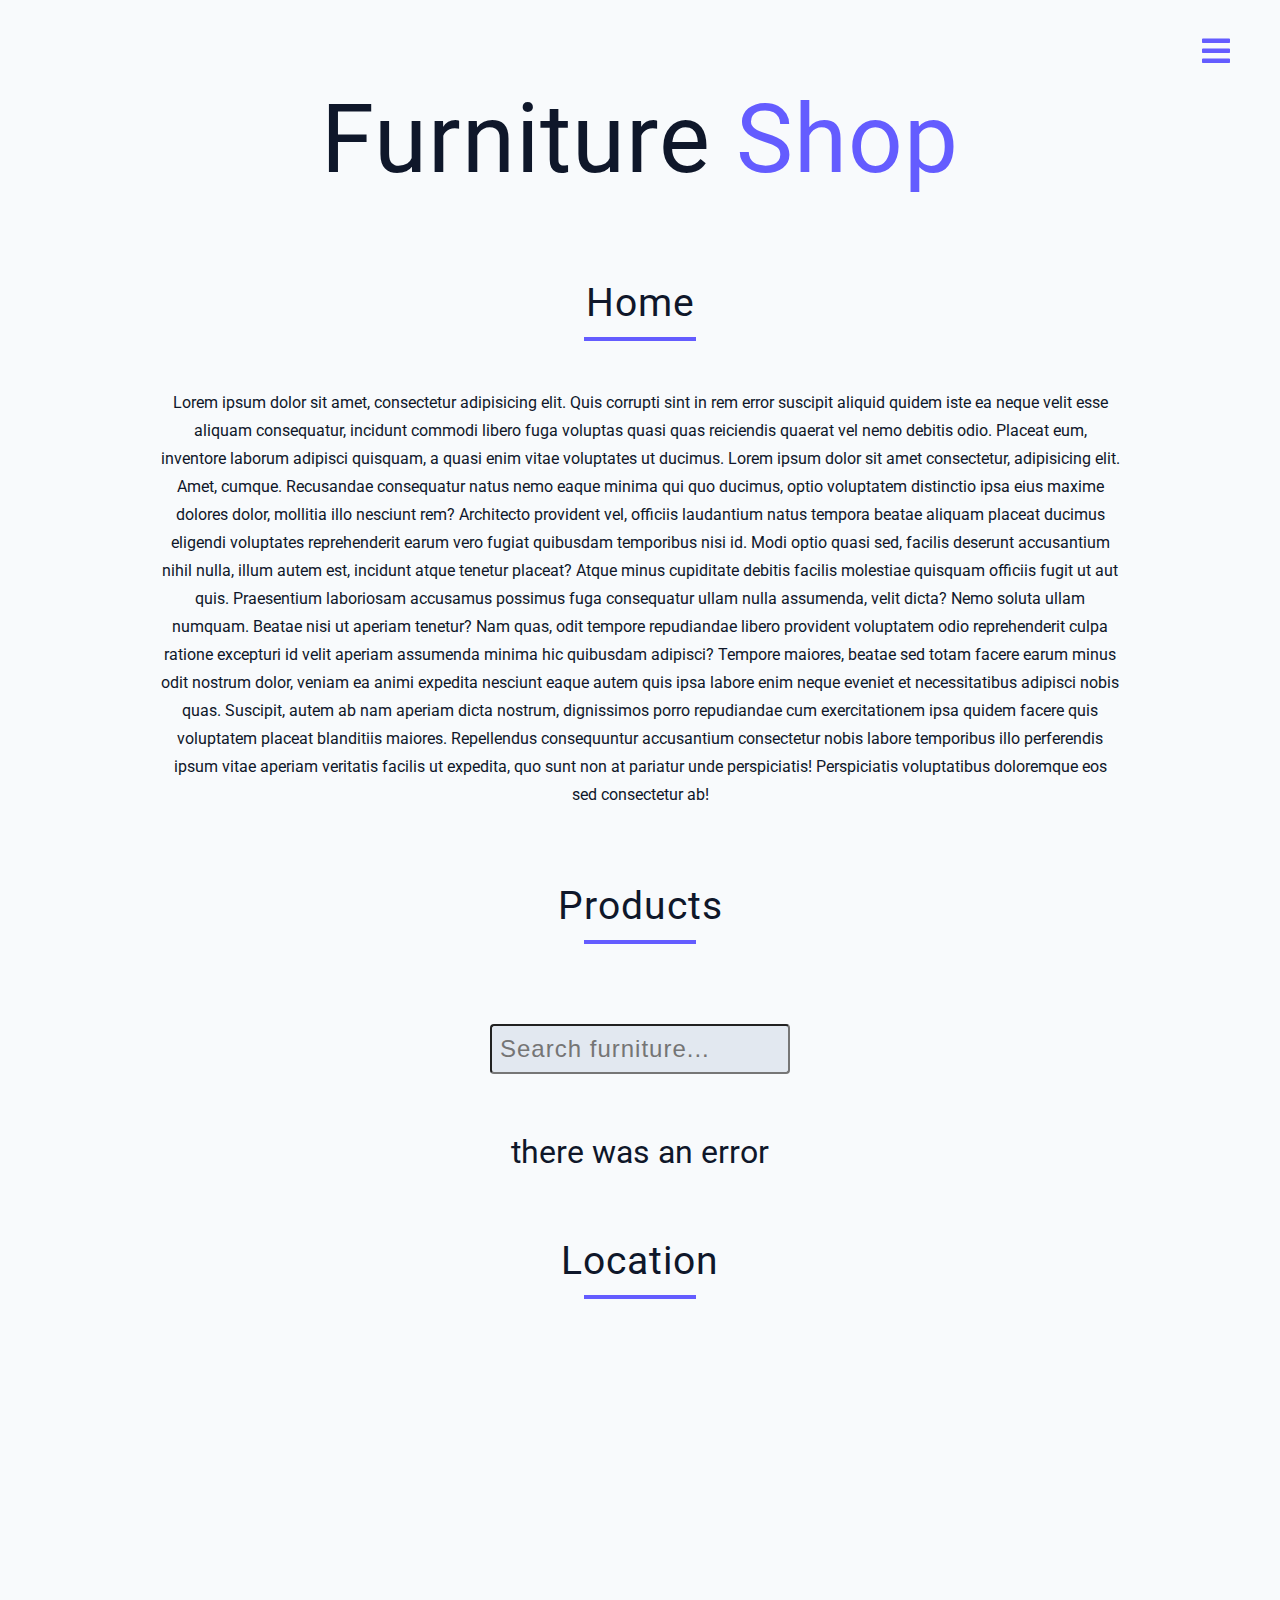
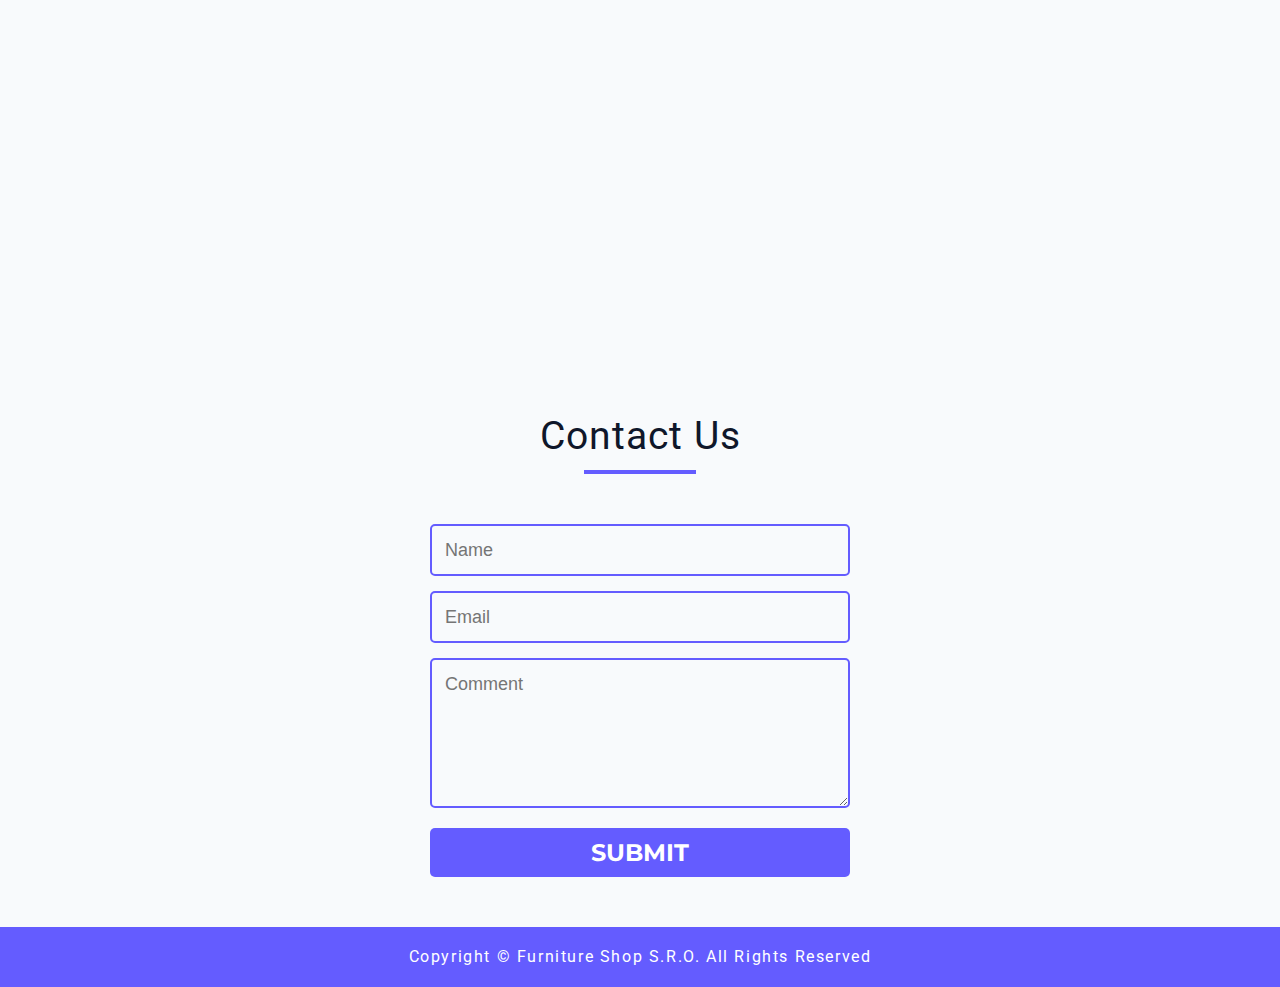
==== index.html @ f692d0d1 "first commit" ====
<!DOCTYPE html>
<html lang="en">
  <head>
    <meta charset="UTF-8" />
    <meta http-equiv="X-UA-Compatible" content="IE=edge" />
    <meta name="viewport" content="width=device-width, initial-scale=1.0" />
    <title>Furntiture Shop</title>
    <link rel="stylesheet" href="./styles.css" />
    <link rel="stylesheet" href="sidebar.css">
    <link rel="stylesheet" href="form.css">
    <link rel="stylesheet" href="contact.css">
    <link rel="stylesheet" href="https://cdnjs.cloudflare.com/ajax/libs/font-awesome/5.14.0/css/all.min.css" />
  </head>
  <body>
    <header>
      <h1 class="main-header">Furniture <span class="colored-span">Shop</span></h1>
    </header>
    <!-- navbar start -->
    <button class="sidebar-toggle">
      <i class="fas fa-bars"></i>
    </button>
    <aside class="sidebar">
      <div class="sidebar-header">
        <h4 class="sidebar-shop-name">Furniture <span class="colored-span">Shop</span></h4>
        <button class="close-btn"><i class="fas fa-times"></i></button>
      </div>
      <!-- links -->
      <ul class="links">
        <li>
          <a href="index.html">home</a>
        </li>
        <li>
          <a href="#products">products</a>
        </li>
        <li>
          <a href="#location">Location</a>
        </li>
        <li>
          <a href="#contact">contact</a>
        </li>
      </ul>
      <!-- social media -->
      <ul class="social-icons">
        <li>
          <a href="https://www.facebook.com">
            <i class="fab fa-facebook"></i>
          </a>
        </li>
        <li>
          <a href="https://www.twitter.com">
            <i class="fab fa-twitter"></i>
          </a>
        </li>
          <a href="https://www.linkedin.com">
            <i class="fab fa-linkedin"></i>
          </a>
        </li>
      </ul>
    </aside>
    <!-- navbar end -->
    <!-- home -->
    <div class="title">
      <h2>Home</h2>
      <div class="title-underline"></div>
    </div>
    <p class="home-text">Lorem ipsum dolor sit amet, consectetur adipisicing elit. Quis corrupti sint in rem error suscipit aliquid quidem iste ea neque velit esse aliquam consequatur, incidunt commodi libero fuga voluptas quasi quas reiciendis quaerat vel nemo debitis odio. Placeat eum, inventore laborum adipisci quisquam, a quasi enim vitae voluptates ut ducimus. Lorem ipsum dolor sit amet consectetur, adipisicing elit. Amet, cumque. Recusandae consequatur natus nemo eaque minima qui quo ducimus, optio voluptatem distinctio ipsa eius maxime dolores dolor, mollitia illo nesciunt rem? Architecto provident vel, officiis laudantium natus tempora beatae aliquam placeat ducimus eligendi voluptates reprehenderit earum vero fugiat quibusdam temporibus nisi id. Modi optio quasi sed, facilis deserunt accusantium nihil nulla, illum autem est, incidunt atque tenetur placeat? Atque minus cupiditate debitis facilis molestiae quisquam officiis fugit ut aut quis. Praesentium laboriosam accusamus possimus fuga consequatur ullam nulla assumenda, velit dicta? Nemo soluta ullam numquam. Beatae nisi ut aperiam tenetur? Nam quas, odit tempore repudiandae libero provident voluptatem odio reprehenderit culpa ratione excepturi id velit aperiam assumenda minima hic quibusdam adipisci? Tempore maiores, beatae sed totam facere earum minus odit nostrum dolor, veniam ea animi expedita nesciunt eaque autem quis ipsa labore enim neque eveniet et necessitatibus adipisci nobis quas. Suscipit, autem ab nam aperiam dicta nostrum, dignissimos porro repudiandae cum exercitationem ipsa quidem facere quis voluptatem placeat blanditiis maiores. Repellendus consequuntur accusantium consectetur nobis labore temporibus illo perferendis ipsum vitae aperiam veritatis facilis ut expedita, quo sunt non at pariatur unde perspiciatis! Perspiciatis voluptatibus doloremque eos sed consectetur ab!</p>
    <!-- home end -->
    <section class="products">
      <!-- title products -->
      <div class="title">
        <h2 id="products">products</h2>
        <div class="title-underline"></div>
      </div>
      <!-- Form Filter -->
      <form class="input-form">
        <input type="text" class="search-input" placeholder="Search furniture..." />
      </form>
      <!-- products -->
      <div class="products-center"></div>
    </section>
    <!-- Location -->
    <div class="title" id="location">
      <h2 id="contact">Location</h2>
      <div class="title-underline"></div>
    </div>
    <section>
      <div class="google-map">
        <iframe
          src="https://www.google.com/maps/embed?pb=!1m14!1m12!1m3!1d824.1107381930958!2d18.07484209832789!3d48.29430339933815!2m3!1f0!2f0!3f0!3m2!1i1024!2i768!4f13.1!5e0!3m2!1ssk!2ssk!4v1690102992301!5m2!1ssk!2ssk"
          width="600" height="450" style="border:0;" allowfullscreen="" loading="lazy"
          referrerpolicy="no-referrer-when-downgrade"></iframe>
      </div>
    </section>
    <!-- Contact us -->
    <div class="title">
      <h2 id="contact">Contact us</h2>
      <div class="title-underline"></div>
    </div>
    <section>
      <form>
        <input name="name" type="text" class="feedback-input" placeholder="Name" required/>
        <input name="email" type="text" class="feedback-input" placeholder="Email" required/>
        <textarea name="text" class="feedback-input" placeholder="Comment" required></textarea>
        <input type="submit" value="SUBMIT" />
      </form>
    </section>
    <!-- footer -->
    <footer class="footer">
      <p>
        copyright &copy; Furniture Shop s.r.o.
        <span id="date"></span> all rights reserved
      </p>
    </footer>
    <script src="./app.js"></script>
    <script src="./sidebar.js"></script>
  </body>
</html>
---- styles.css ----
*,
::after,
::before {
  box-sizing: border-box;
  margin: 0;
  padding: 0;
}

html {
  font-size: 100%;
  scroll-behavior: smooth;
}

/*16px*/

:root {
  /* colors */
  --primary-100: #e2e0ff;
  --primary-200: #c1beff;
  --primary-300: #a29dff;
  --primary-400: #837dff;
  --primary-500: #645cff;
  --primary-600: #504acc;
  --primary-700: #3c3799;
  --primary-800: #282566;
  --primary-900: #141233;

  /* grey */
  --grey-50: #f8fafc;
  --grey-100: #f1f5f9;
  --grey-200: #e2e8f0;
  --grey-300: #cbd5e1;
  --grey-400: #94a3b8;
  --grey-500: #64748b;
  --grey-600: #475569;
  --grey-700: #334155;
  --grey-800: #1e293b;
  --grey-900: #0f172a;
  /* rest of the colors */
  --black: #222;
  --white: #fff;
  --red-light: #f8d7da;
  --red-dark: #842029;
  --green-light: #d1e7dd;
  --green-dark: #0f5132;

  /* fonts  */
  --small-text: 0.875rem;
  --extra-small-text: 0.7em;
  /* rest of the vars */
  --backgroundColor: var(--grey-50);
  --textColor: var(--grey-900);
  --borderRadius: 0.25rem;
  --letterSpacing: 1px;
  --transition: 0.3s ease-in-out all;
  --max-width: 1120px;
  --fixed-width: 600px;

  /* box shadow*/
  --shadow-1: 0 1px 3px 0 rgba(0, 0, 0, 0.1), 0 1px 2px 0 rgba(0, 0, 0, 0.06);
  --shadow-2: 0 4px 6px -1px rgba(0, 0, 0, 0.1),
    0 2px 4px -1px rgba(0, 0, 0, 0.06);
  --shadow-3: 0 10px 15px -3px rgba(0, 0, 0, 0.1),
    0 4px 6px -2px rgba(0, 0, 0, 0.05);
  --shadow-4: 0 20px 25px -5px rgba(0, 0, 0, 0.1),
    0 10px 10px -5px rgba(0, 0, 0, 0.04);
}

body {
  background: var(--backgroundColor);
  font-family: -apple-system, BlinkMacSystemFont, 'Segoe UI', Roboto, Oxygen,
    Ubuntu, Cantarell, 'Open Sans', 'Helvetica Neue', sans-serif;
  font-weight: 400;
  line-height: 1.75;
  color: var(--textColor);
}

h1,
h2,
h3,
h4,
h5 {
  margin: 0;
  margin-bottom: 1.38rem;
  font-weight: 400;
  line-height: 1.3;
  text-transform: capitalize;
  letter-spacing: var(--letterSpacing);
}

h1 {
  margin-top: 0;
  font-size: 3.052rem;
}

h2 {
  font-size: 2.441rem;
}

h3 {
  font-size: 1.953rem;
}

h4 {
  font-size: 1.563rem;
}

h5 {
  font-size: 1.25rem;
}

small,
.text-small {
  font-size: var(--small-text);
}

a {
  text-decoration: none;
}

ul {
  list-style-type: none;
  padding: 0;
  text-align: center;
}

.img {
  width: 100%;
  display: block;
  object-fit: cover;
}

.main-header {
  font-size: 6rem;
  text-align: center;
  margin: 0.8em auto;
}

.main-header-product {
  font-size: 6rem;
  text-align: center;
  margin: 0.2em auto;
}

.home-text {
  margin: 0 auto;
  text-align: center;
  width: 75%;
}

.colored-span {
  color: var(--primary-500);
}

/* buttons */

.btn {
  cursor: pointer;
  color: var(--white);
  background: var(--primary-500);
  border: transparent;
  border-radius: var(--borderRadius);
  letter-spacing: var(--letterSpacing);
  padding: 0.5rem 1rem;
  box-shadow: var(--shadow-1);
  transition: var(--transition);
  text-transform: capitalize;
  display: inline-block;
}

.btn:hover {
  background: var(--primary-700);
  box-shadow: var(--shadow-3);
}

.add-btn {
  background: var(--green-dark);
}

.add-btn:hover {
  background: #083922;
}

@keyframes spinner {
  to {
    transform: rotate(360deg);
  }
}

.loading {
  width: 6rem;
  height: 6rem;
  border: 5px solid var(--grey-400);
  border-radius: 50%;
  border-top-color: var(--primary-500);
  animation: spinner 0.6s linear infinite;
}

.loading {
  margin: 0 auto;
  margin-top: 4rem;
}

/* title */

.title {
  text-align: center;
  margin-bottom: 3rem;
}

.title h2 {
  margin: 1.5rem;
}

.title-underline {
  background: var(--primary-500);
  width: 7rem;
  height: 0.25rem;
  margin: 0 auto;
  margin-top: -1rem;
}

/* Products */

.products {
  padding: 3rem 0 2rem 0;
}

.products-center {
  width: 90vw;
  max-width: 1170px;
  margin: 0 auto;
}

.products-container {
  display: grid;
  gap: 2rem;
}

.single-product-img {
  border-radius: var(--borderRadius);
  height: 15rem;
}

.single-product footer {
  padding: 0.75rem 0;
  text-align: center;
}

.single-product .name {
  margin-bottom: 0.25rem;
  text-transform: capitalize;
  letter-spacing: var(--letterSpacing);
  color: var(--grey-500);
}

.single-product .price {
  margin-bottom: 0;
  color: var(--primary-500);
  font-weight: 700;
  font-size: 1rem;
  letter-spacing: var(--letterSpacing);
}

@media screen and (min-width: 768px) {
  .products-container {
    grid-template-columns: repeat(2, 1fr);
  }

  .single-product-img {
    height: 10rem;
  }

  .single-product .name {
    font-size: 0.85rem;
  }

  .single-product .price {
    font-size: 0.85rem;
  }

  .single-product {
    margin-bottom: 0;
  }
}

@media screen and (min-width: 1000px) {
  .products-container {
    grid-template-columns: repeat(3, 1fr);
  }
}

.error {
  text-align: center;
  font-size: 2rem;
}

/* Single Product */

.product-wrapper {
  background: lightgrey;
  margin: 1.5em auto 0 auto;
  padding: 2em;
}

.home-link {
  display: block;
  width: 150px;
  margin: 3rem auto;
  text-align: center;
}

.product {
  width: 90vw;
  max-width: 1170px;
  margin: 0 auto;
}

.product-loading {
  text-align: center;
}

.product-wrapper img {
  height: 15rem;
  border-radius: var(--borderRadius);
}

.product-color {
  display: inline-block;
  width: 1rem;
  height: 1rem;
  border-radius: 50%;
  background: #222;
  margin: 0.5rem 0.5rem 0.25rem 0;
}

.product-info {
  padding-top: 1rem;
}

.product-info h3 {
  margin: 0;
  margin-bottom: 0.25rem;
}

.product-info h5 {
  color: var(--grey-500);
  margin: 0;
  margin-bottom: 0.25rem;
}

.product span {
  color: var(--grey-800);
}

.product p {
  margin: 0;
  margin-bottom: 1.25rem;
}

@media screen and (min-width: 768px) {
  .product-wrapper {
    display: grid;
    grid-template-columns: 1fr 1fr;
    column-gap: 2rem;
  }

  .product-wrapper img {
    height: 100%;
    max-height: 500px;
  }
}

/* map */

.google-map {
  z-index: -1;
  margin: 0 auto;
  padding-bottom: 50%;
  position: relative;
}

.google-map iframe {
  height: 100%;
  width: 80%;
  left: 0;
  right: 0;
  margin: 0 auto;
  position: absolute;
}

/* footer */
.footer {
  background: var(--primary-500);
  padding: 1rem;
  text-align: center;
}

footer p {
  color: var(--clr-white);
  text-transform: capitalize;
  letter-spacing: var(--spacing);
  margin: 0 auto;
}
---- sidebar.css ----
/*
=============== 
Fonts
===============
*/
@import url("https://fonts.googleapis.com/css?family=Open+Sans|Roboto:400,700&display=swap");

/*
=============== 
Variables
===============
*/

:root {
  /* dark shades of primary color*/
  --clr-primary-1: hsl(205, 86%, 17%);
  --clr-primary-2: hsl(205, 77%, 27%);
  --clr-primary-3: hsl(205, 72%, 37%);
  --clr-primary-4: hsl(205, 63%, 48%);
  /* primary/main color */
  --clr-primary-5: hsl(205, 78%, 60%);
  /* lighter shades of primary color */
  --clr-primary-6: hsl(205, 89%, 70%);
  --clr-primary-7: hsl(205, 90%, 76%);
  --clr-primary-8: hsl(205, 86%, 81%);
  --clr-primary-9: hsl(205, 90%, 88%);
  --clr-primary-10: hsl(205, 100%, 96%);
  /* darkest grey - used for headings */
  --clr-grey-1: hsl(209, 61%, 16%);
  --clr-grey-2: hsl(211, 39%, 23%);
  --clr-grey-3: hsl(209, 34%, 30%);
  --clr-grey-4: hsl(209, 28%, 39%);
  /* grey used for paragraphs */
  --clr-grey-5: hsl(210, 22%, 49%);
  --clr-grey-6: hsl(209, 23%, 60%);
  --clr-grey-7: hsl(211, 27%, 70%);
  --clr-grey-8: hsl(210, 31%, 80%);
  --clr-grey-9: hsl(212, 33%, 89%);
  --clr-grey-10: hsl(210, 36%, 96%);
  --clr-white: #fff;
  --clr-red-dark: hsl(360, 67%, 44%);
  --clr-red-light: hsl(360, 71%, 66%);
  --clr-green-dark: hsl(125, 67%, 44%);
  --clr-green-light: hsl(125, 71%, 66%);
  --clr-black: #222;
  --ff-primary: "Roboto", sans-serif;
  --ff-secondary: "Open Sans", sans-serif;
  --transition: all 0.3s linear;
  --spacing: 0.1rem;
  --radius: 0.25rem;
  --light-shadow: 0 5px 15px rgba(0, 0, 0, 0.1);
  --dark-shadow: 0 5px 15px rgba(0, 0, 0, 0.2);
  --max-width: 1170px;
  --fixed-width: 620px;
}

/* Sidebar */

.sidebar-toggle {
  position: fixed;
  top: 2rem;
  right: 3rem;
  font-size: 2rem;
  background: transparent;
  border-color: transparent;
  color: var(--primary-500);
  transition: var(--transition);
  cursor: pointer;
  animation: bounce 2s ease-in-out infinite;
}

.sidebar-toggle:hover {
  color: var(--primary-700);
}

@keyframes bounce {
  0% {
    transform: scale(1);
  }

  50% {
    transform: scale(1.5);
  }

  100% {
    transform: scale(1);
  }
}

.sidebar-header {
  display: flex;
  justify-content: space-between;
  align-items: center;
  padding: 1rem 1.5rem;
}

.close-btn {
  font-size: 1.5rem;
  background: transparent;
  border-color: transparent;
  color: var(--clr-primary-5);
  transition: var(--transition);
  cursor: pointer;
  color: var(--clr-red-dark);
}

.close-btn:hover {
  color: var(--clr-red-light);
  transform: rotate(360deg);
}

.sidebar-shop-name {
  justify-self: center;
  margin: 0;
}

.links a {
  display: block;
  font-size: 1.25rem;
  text-transform: capitalize;
  padding: 1rem 1.5rem;
  color: black;
  transition: var(--transition);
}

.links a:hover {
  background: var(--primary-300);
  color: white;
  padding-left: 1.75rem;
}

.social-icons {
  justify-self: center;
  display: flex;
  padding-bottom: 1rem;
}

.social-icons a {
  font-size: 1.5rem;
  margin: 0 0.5rem;
  color: var(--primary-500);
  transition: var(--transition);
}

.social-icons a:hover {
  color: var(--primary-700);
}

.sidebar {
  position: fixed;
  top: 0;
  left: 0;
  width: 100%;
  height: 100%;
  background: var(--clr-white);
  display: grid;
  grid-template-rows: auto 1fr auto;
  row-gap: 1rem;
  box-shadow: var(--clr-red-dark);
  transition: var(--transition);
  transform: translate(-100%);
}

.show-sidebar {
  transform: translate(0);
}

@media screen and (min-width: 676px) {
  .sidebar {
    width: 330px;
  }

  ul {
    text-align: left;
  }
}
---- form.css ----
.input-form {
    display: flex;
    justify-content: center;
    margin-top: 5em;
}

.search-input {
    font-size: 1.5rem;
    width: 300px;
    height: 50px;
    padding: 0.5rem;
    background: var(--grey-200);
    border-radius: var(--borderRadius);
    letter-spacing: var(--letterSpacing);
}
---- contact.css ----
@import url(https://fonts.googleapis.com/css?family=Montserrat:400,700);

form {
    max-width: 420px;
    margin: 50px auto;
}

.feedback-input {
    color: black;
    font-family: Helvetica, Arial, sans-serif;
    font-weight: 500;
    font-size: 18px;
    border-radius: 5px;
    line-height: 22px;
    background-color: transparent;
    border: 2px solid var(--primary-500);
    transition: all 0.3s;
    padding: 13px;
    margin-bottom: 15px;
    width: 100%;
    box-sizing: border-box;
    outline: 0;
}

.feedback-input:focus {
    border: 2px solid #CC4949;
}

textarea {
    height: 150px;
    line-height: 150%;
    resize: vertical;
}

[type="submit"] {
    font-family: 'Montserrat', Arial, Helvetica, sans-serif;
    width: 100%;
    background: var(--primary-500);
    border-radius: 5px;
    border: 0;
    cursor: pointer;
    color: white;
    font-size: 24px;
    padding-top: 10px;
    padding-bottom: 10px;
    transition: all 0.3s;
    margin-top: -4px;
    font-weight: 700;
}

[type="submit"]:hover {
    background: var(--primary-700);
}
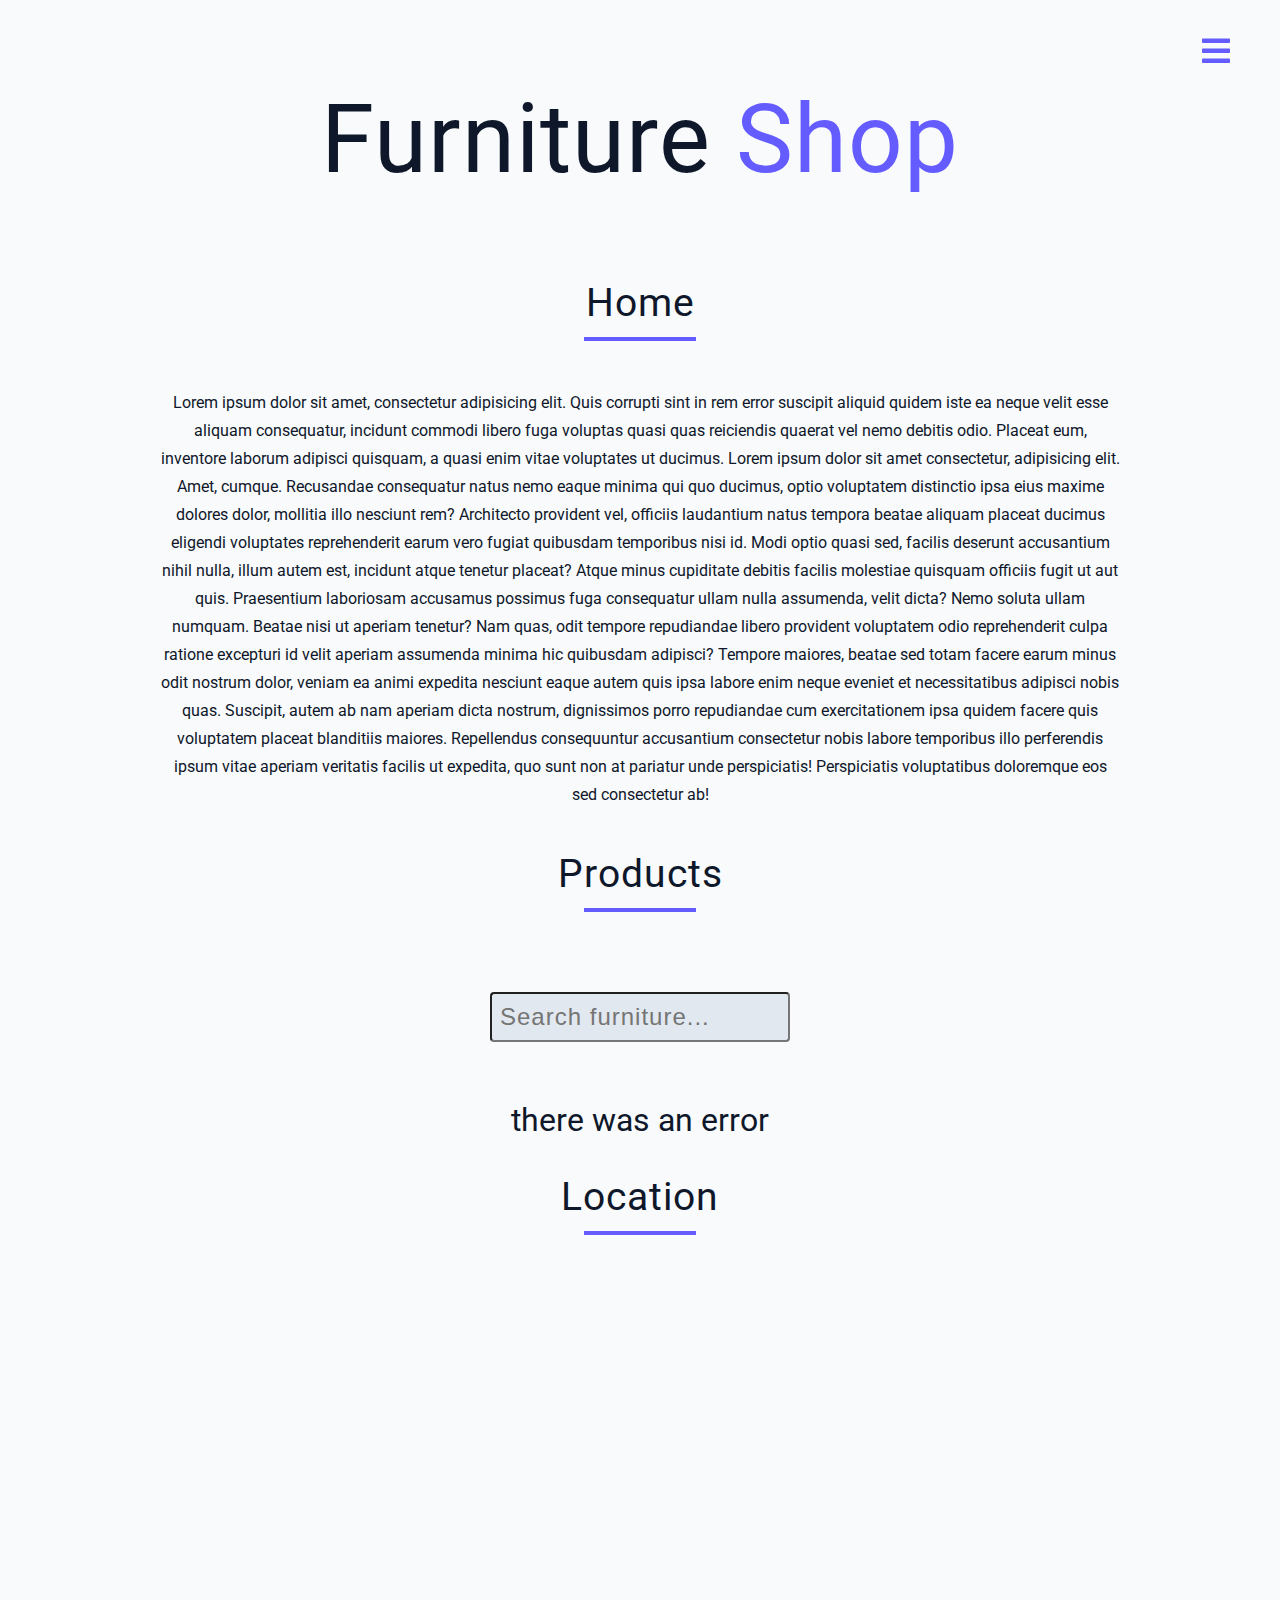
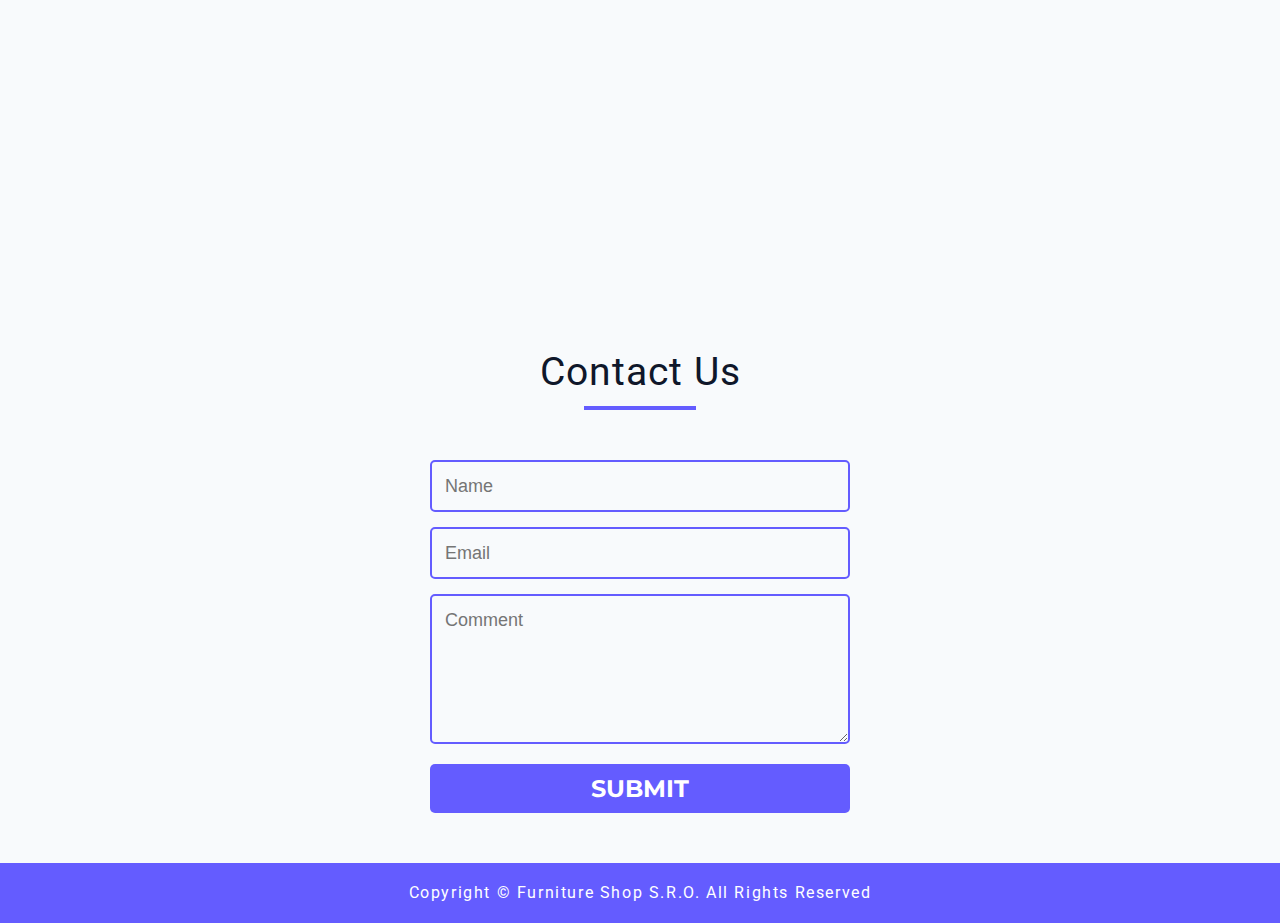
==== commit decf2cd5: "filter fixed" ====
--- a/index.html
+++ b/index.html
@@ -98,9 +98,9 @@
     </div>
     <section>
       <form>
-        <input name="name" type="text" class="feedback-input" placeholder="Name" required/>
+        <input name="name" type="text" class="feedback-input" placeholder="Name" minlength="7" maxlength="30" required/>
         <input name="email" type="text" class="feedback-input" placeholder="Email" required/>
-        <textarea name="text" class="feedback-input" placeholder="Comment" required></textarea>
+        <textarea name="text" class="feedback-input" placeholder="Comment" minlength="20" maxlength="350" required></textarea>
         <input type="submit" value="SUBMIT" />
       </form>
     </section>
--- a/styles.css
+++ b/styles.css
@@ -223,7 +223,7 @@
 /* Products */
 
 .products {
-  padding: 3rem 0 2rem 0;
+  padding-top: 1rem;
 }
 
 .products-center {
@@ -260,6 +260,14 @@
   font-weight: 700;
   font-size: 1rem;
   letter-spacing: var(--letterSpacing);
+}
+
+.no-match {
+  text-align: center;
+}
+
+.no-match h3 {
+  margin-bottom: 0;
 }
 
 @media screen and (min-width: 768px) {
